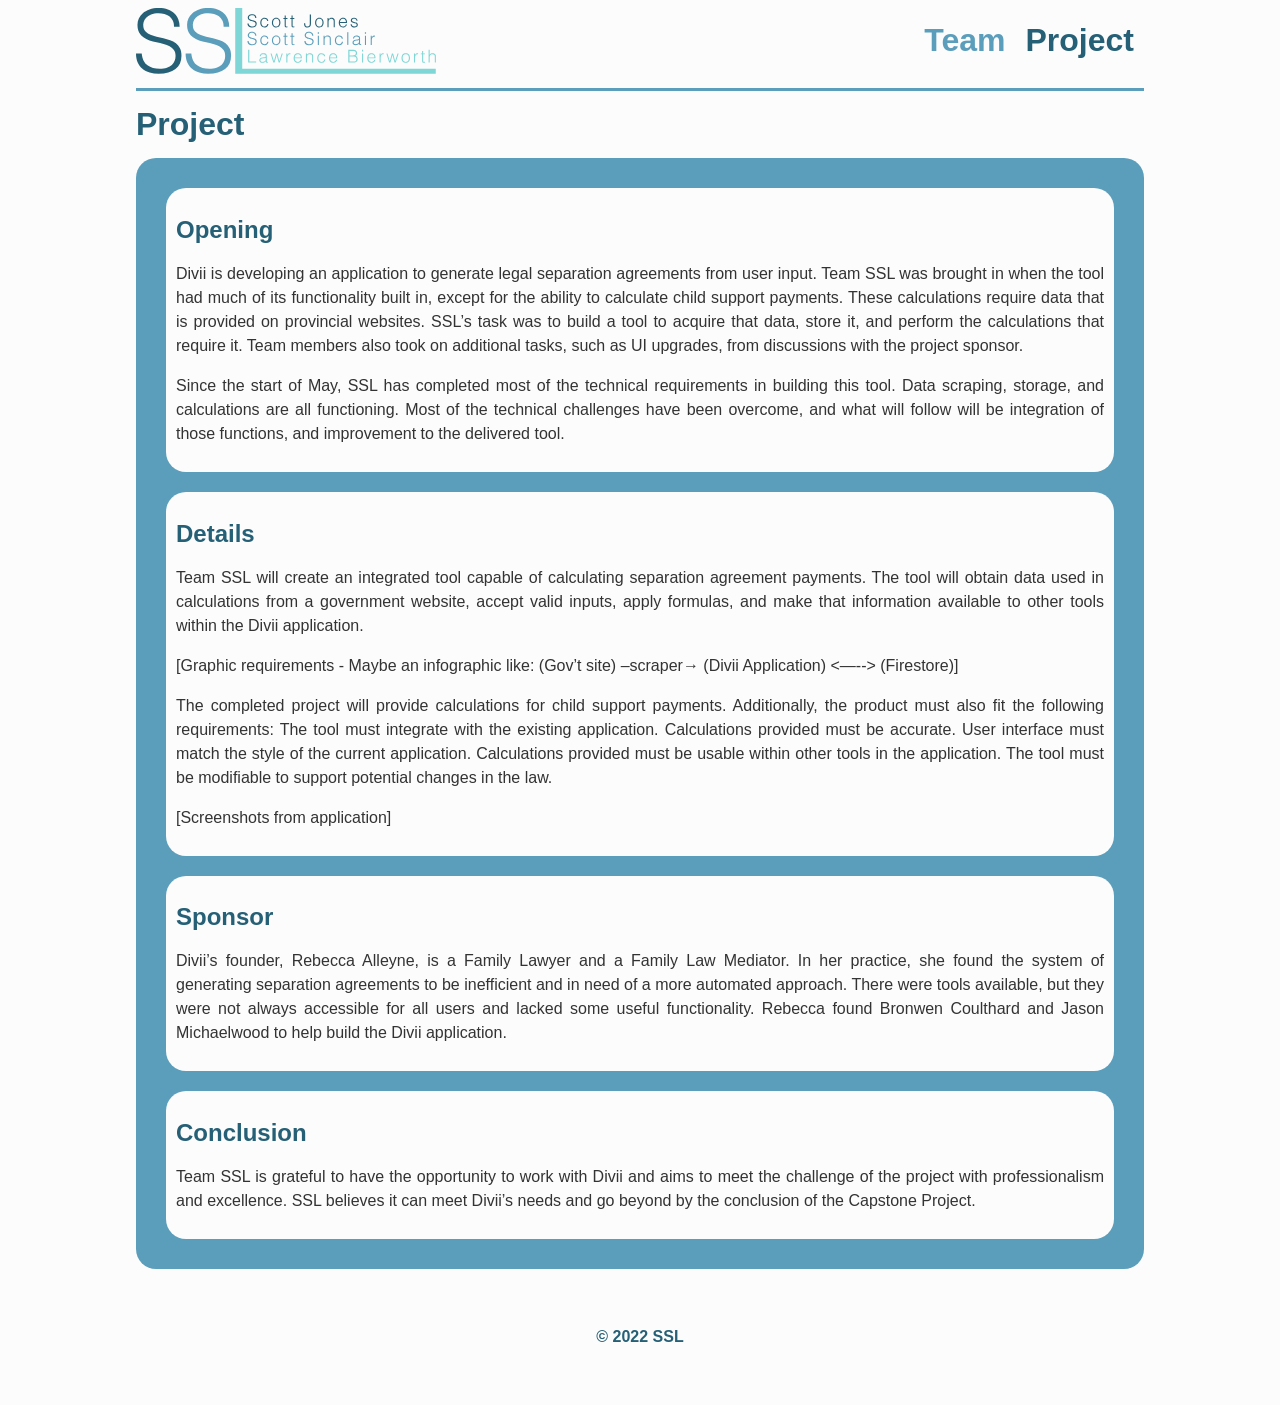
==== project.html @ a771daa0 "Initial setup and design" ====
<!DOCTYPE html>
<html class="divii">
<head>
	<head>
	<meta charset="utf-8">
	<meta name="viewport" content="width=device-width">
	<meta name="description" content="SSL Capstone Details">
	<meta name="author" content="Scott Jones, scottjonesdev, Scott Sinclair, Lawrence Bierworth, Divii">
	<meta name="viewport" content="width=device-width, initial-scale=1.0">
	<meta name="msapplication-TileColor" content="#2d89ef">
	<meta name="theme-color" content="#5b9ebb">
	<link rel="apple-touch-icon" sizes="180x180" href="/apple-touch-icon.png">
	<link rel="icon" type="image/png" sizes="32x32" href="/favicon-32x32.png">
	<link rel="icon" type="image/png" sizes="16x16" href="/favicon-16x16.png">
	<link rel="manifest" href="/site.webmanifest">
	<link rel="mask-icon" href="/safari-pinned-tab.svg" color="#5b9ebb">
    <title>SSL Capstone</title>
    <link rel="stylesheet" href="style.css">
    <script type="text/javascript" src="js/active-nav.js" defer></script>
  </head>
</head>
<header>
	<nav>
		<a href='index.html' id="logo"><img src="images/ssl-logo-1.svg" alt="SSL logo" class="logo" type="image"></a>
		<a href='project.html' class="nav">Project</a>
		<a href='team.html' class="nav">Team</a>
	</nav>
</header>
<body>
<h1 id="project">Project</h1>
<div class="page" markdown="1"><div class="block" markdown="1"><h2>Opening</h2>
<p>Divii is developing an application to generate legal separation agreements from user input.  Team SSL was brought in when the tool had much of its functionality built in, except for the ability to calculate child support payments.  These calculations require data that is provided on provincial websites.  SSL’s task was to build a tool to acquire that data, store it, and perform the calculations that require it.  Team members also took on additional tasks, such as UI upgrades, from discussions with the project sponsor.</p>
<p>Since the start of May, SSL has completed most of the technical requirements in building this tool.  Data scraping, storage, and calculations are all functioning.  Most of the technical challenges have been overcome, and what will follow will be integration of those functions, and improvement to the delivered tool.</p></div>
<div class="block" markdown="1"><h2>Details</h2>
<p>Team SSL will create an integrated tool capable of calculating separation agreement payments. The tool will obtain data used in calculations from a government website, accept valid inputs, apply formulas, and make that information available to other tools within the Divii application.</p>
<p>[Graphic requirements - Maybe an infographic like:
(Gov’t site) –scraper→ (Divii Application) <—--> (Firestore)]</p>
<p>The completed project will provide calculations for child support payments. Additionally, the product must also fit the following requirements:
The tool must integrate with the existing application.
Calculations provided must be accurate.
User interface must match the style of the current application.
Calculations provided must be usable within other tools in the application.
The tool must be modifiable to support potential changes in the law.</p>
<p>[Screenshots from application]</p></div>
<div class="block" markdown="1"><h2>Sponsor</h2>
<p>Divii’s founder, Rebecca Alleyne, is a Family Lawyer and a Family Law Mediator.  In her practice, she found the system of generating separation agreements to be inefficient and in need of a more automated approach.  There were tools available, but they were not always accessible for all users and lacked some useful functionality.  Rebecca found Bronwen Coulthard and Jason Michaelwood to help build the Divii application.</p></div>
<div class="block" markdown="1"><h2>Conclusion</h2>
<p>Team SSL is grateful to have the opportunity to work with Divii and aims to meet the challenge of the project with professionalism and excellence.  SSL believes it can meet Divii’s needs and go beyond by the conclusion of the Capstone Project.</p></div></div>
</body>
<footer>
	<p>© 2022 SSL</p>
</footer>
</html>
---- style.css ----
/* CSS Variables -> Color Themes */
.divii {
  --custom-background-color:#FCFCFC;
  --block-bg: #E3E3E3;
  --theme-color: #5B9EBB;
  --text-primary: #333333;
  --heading-1: #266076;
  --heading-2: #D6EBF0;
  --text-link: #5B9EBB;
  --font: "helvetica", sans-serif;
}

/* End of | CSS Variables -> Color Themes */

html {
  line-height: 1.5rem;
  padding-left: 10%;
  padding-right: 10%;
  background-color: var(--custom-background-color);
  color: var(--text-primary);
  font-family: var(--font);
}

footer p{
  font-weight: bold;
  text-align: center;
  color: var(--heading-1);
}

h1, h2, h3, h4 {
  color: var(--heading-1);
}

p {
  text-align: justify;
  color: var(--text-primary);
  font-weight: lighter;
}

a {
  font-weight: bold;
  text-decoration: none;
  transition-duration: 1s;
  color: var(--text-link);
}

a:hover {
  color: var(--heading-2);
}

nav {
  font-size: 2rem;
  padding-bottom: 60px;
}

header {
  padding-bottom: 20px;
  border-bottom: 3px solid;
  color: var(--theme-color);
}

footer {
  margin: 20px;
  padding: 20px;
}

.logo {
  float: left;
  max-width: 300px;
  transition-duration: 1s;
}

.logo:hover {
  opacity: 50%;
}

.nav {
  float: right;
  justify-content: center;
  padding-left: 10px;
  padding-right: 10px;
  padding-top: 20px;
}

#logo {
  font-size: 4rem;
  font-weight: bold;
  letter-spacing: 2rem;
  color: var(--heading-1);
}

.page {
  background-color: var(--theme-color);
  border-radius: 20px;
  padding: 10px;
}

.block {
  margin: 20px;
  padding: 10px;
  background-color: var(--custom-background-color);
  border-radius: 20px;
}

.inner-block {
  display: flex;
  justify-content: center;
  align-items: center;
}

.block p {
  color: var(--text-primary);
}


.team {
  width: 100%;

}

.landing-page {
  background-color: var(--theme-color);
  border-radius: 20px;
  padding: 10px;
  display: flex;
  flex: space-around;
  justify-content: center;
  align-items: center;
}

.landing-block h2 {
  font-size: 2rem;

}

.landing-block {
  background-color: var(--custom-background-color);
  padding: 1%;
  margin: 10px;
  border-radius: 20px;
  width: 50%;
  transition-duration: 1s;
  height: 300px;
  text-align: center;
}

.landing-block:hover {
  background-color: var(--theme-color);
}

.landing-title {
  font-size: 4rem;
  line-height: 4rem;
}

.portrait-img {
  background-color: var(--theme-color);
  border-radius: 50%;
  padding: 10px;
  text-align: center;
  width: 20%;
  height: auto;
  margin-top: -40px; 
  margin-right: 10px;
  float: left;
}

.active {
  color: var(--heading-1);
}
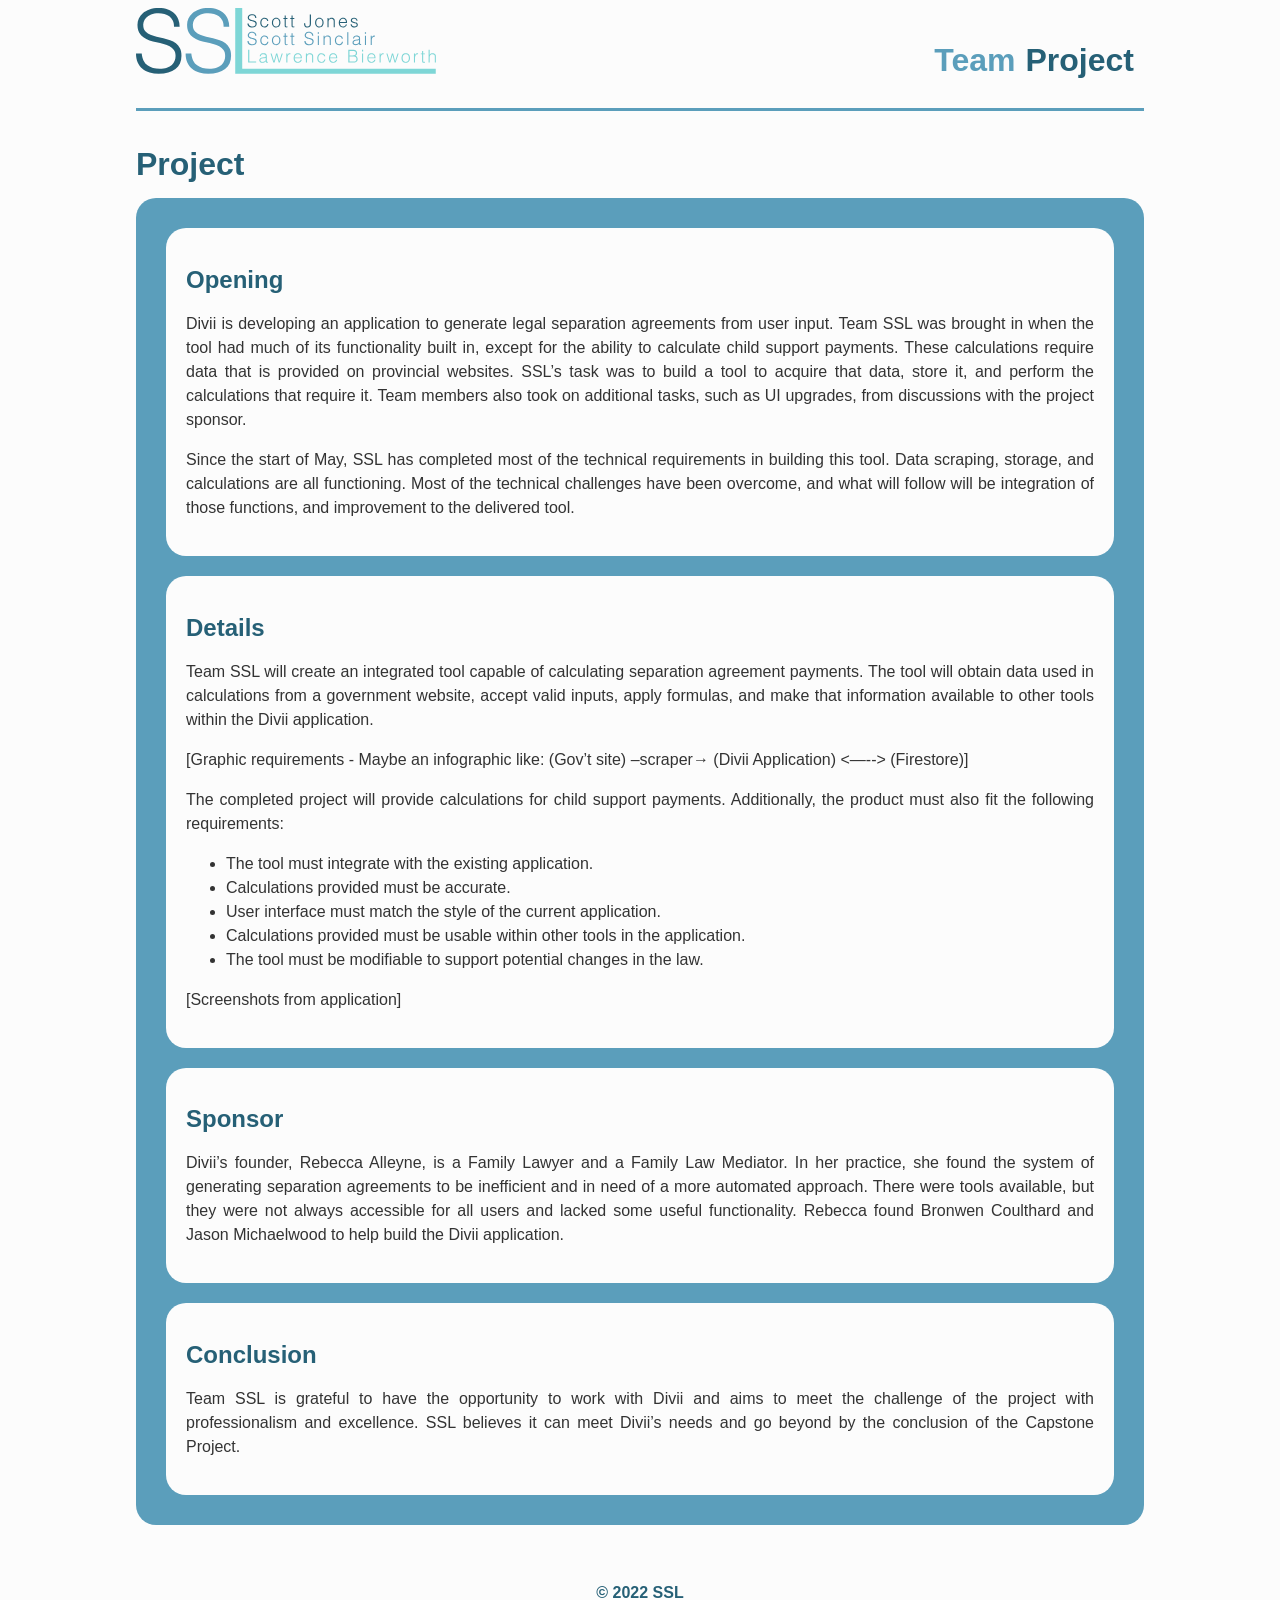
==== commit 081445f5: "Make layout responsive" ====
--- a/project.html
+++ b/project.html
@@ -29,23 +29,25 @@
 <body>
 <h1 id="project">Project</h1>
 <div class="page" markdown="1"><div class="block" markdown="1"><h2>Opening</h2>
-<p>Divii is developing an application to generate legal separation agreements from user input.  Team SSL was brought in when the tool had much of its functionality built in, except for the ability to calculate child support payments.  These calculations require data that is provided on provincial websites.  SSL’s task was to build a tool to acquire that data, store it, and perform the calculations that require it.  Team members also took on additional tasks, such as UI upgrades, from discussions with the project sponsor.</p>
-<p>Since the start of May, SSL has completed most of the technical requirements in building this tool.  Data scraping, storage, and calculations are all functioning.  Most of the technical challenges have been overcome, and what will follow will be integration of those functions, and improvement to the delivered tool.</p></div>
+<p>Divii is developing an application to generate legal separation agreements from user input. Team SSL was brought in when the tool had much of its functionality built in, except for the ability to calculate child support payments. These calculations require data that is provided on provincial websites. SSL’s task was to build a tool to acquire that data, store it, and perform the calculations that require it. Team members also took on additional tasks, such as UI upgrades, from discussions with the project sponsor.</p>
+<p>Since the start of May, SSL has completed most of the technical requirements in building this tool. Data scraping, storage, and calculations are all functioning.  Most of the technical challenges have been overcome, and what will follow will be integration of those functions, and improvement to the delivered tool.</p></div>
 <div class="block" markdown="1"><h2>Details</h2>
 <p>Team SSL will create an integrated tool capable of calculating separation agreement payments. The tool will obtain data used in calculations from a government website, accept valid inputs, apply formulas, and make that information available to other tools within the Divii application.</p>
 <p>[Graphic requirements - Maybe an infographic like:
 (Gov’t site) –scraper→ (Divii Application) <—--> (Firestore)]</p>
-<p>The completed project will provide calculations for child support payments. Additionally, the product must also fit the following requirements:
-The tool must integrate with the existing application.
-Calculations provided must be accurate.
-User interface must match the style of the current application.
-Calculations provided must be usable within other tools in the application.
-The tool must be modifiable to support potential changes in the law.</p>
+<p>The completed project will provide calculations for child support payments. Additionally, the product must also fit the following requirements:</p>
+<ul>
+<li>The tool must integrate with the existing application.</li>
+<li>Calculations provided must be accurate.</li>
+<li>User interface must match the style of the current application.</li>
+<li>Calculations provided must be usable within other tools in the application.</li>
+<li>The tool must be modifiable to support potential changes in the law.</li>
+</ul>
 <p>[Screenshots from application]</p></div>
 <div class="block" markdown="1"><h2>Sponsor</h2>
-<p>Divii’s founder, Rebecca Alleyne, is a Family Lawyer and a Family Law Mediator.  In her practice, she found the system of generating separation agreements to be inefficient and in need of a more automated approach.  There were tools available, but they were not always accessible for all users and lacked some useful functionality.  Rebecca found Bronwen Coulthard and Jason Michaelwood to help build the Divii application.</p></div>
+<p>Divii’s founder, Rebecca Alleyne, is a Family Lawyer and a Family Law Mediator. In her practice, she found the system of generating separation agreements to be inefficient and in need of a more automated approach. There were tools available, but they were not always accessible for all users and lacked some useful functionality. Rebecca found Bronwen Coulthard and Jason Michaelwood to help build the Divii application.</p></div>
 <div class="block" markdown="1"><h2>Conclusion</h2>
-<p>Team SSL is grateful to have the opportunity to work with Divii and aims to meet the challenge of the project with professionalism and excellence.  SSL believes it can meet Divii’s needs and go beyond by the conclusion of the Capstone Project.</p></div></div>
+<p>Team SSL is grateful to have the opportunity to work with Divii and aims to meet the challenge of the project with professionalism and excellence. SSL believes it can meet Divii’s needs and go beyond by the conclusion of the Capstone Project.</p></div></div>
 </body>
 <footer>
 	<p>© 2022 SSL</p>
--- a/style.css
+++ b/style.css
@@ -14,8 +14,8 @@
 
 html {
   line-height: 1.5rem;
-  padding-left: 10%;
-  padding-right: 10%;
+  padding-left: 2px;
+  padding-right: 2px;
   background-color: var(--custom-background-color);
   color: var(--text-primary);
   font-family: var(--font);
@@ -34,6 +34,11 @@
 p {
   text-align: justify;
   color: var(--text-primary);
+  font-weight: lighter;
+}
+
+ul {
+
   font-weight: lighter;
 }
 
@@ -50,13 +55,13 @@
 
 nav {
   font-size: 2rem;
-  padding-bottom: 60px;
+  padding-bottom: 120px;
+  border-bottom: 3px solid;
+  color: var(--theme-color);
 }
 
 header {
   padding-bottom: 20px;
-  border-bottom: 3px solid;
-  color: var(--theme-color);
 }
 
 footer {
@@ -75,9 +80,7 @@
 }
 
 .nav {
-  float: right;
-  justify-content: center;
-  padding-left: 10px;
+  float: left;
   padding-right: 10px;
   padding-top: 20px;
 }
@@ -97,7 +100,7 @@
 
 .block {
   margin: 20px;
-  padding: 10px;
+  padding: 20px;
   background-color: var(--custom-background-color);
   border-radius: 20px;
 }
@@ -115,32 +118,31 @@
 
 .team {
   width: 100%;
-
 }
 
 .landing-page {
   background-color: var(--theme-color);
   border-radius: 20px;
   padding: 10px;
-  display: flex;
-  flex: space-around;
-  justify-content: center;
-  align-items: center;
+  text-align: center;
+  margin: auto;
 }
 
 .landing-block h2 {
   font-size: 2rem;
-
 }
 
 .landing-block {
   background-color: var(--custom-background-color);
   padding: 1%;
-  margin: 10px;
-  border-radius: 20px;
-  width: 50%;
+  margin: auto;
+  margin-bottom: 20px;
+  margin-top: 20px;
+  justify-content: center;
+  border-radius: 20px;
+  width: 90%;
   transition-duration: 1s;
-  height: 300px;
+  height: 200px;
   text-align: center;
 }
 
@@ -149,8 +151,8 @@
 }
 
 .landing-title {
-  font-size: 4rem;
-  line-height: 4rem;
+  font-size: 2rem;
+  line-height: 2rem;
 }
 
 .portrait-img {
@@ -158,7 +160,7 @@
   border-radius: 50%;
   padding: 10px;
   text-align: center;
-  width: 20%;
+  width: 30%;
   height: auto;
   margin-top: -40px; 
   margin-right: 10px;
@@ -169,4 +171,94 @@
   color: var(--heading-1);
 }
 
-
+@media only screen and (min-width: 370px) {
+  .landing-block {
+    height: 260px;
+  } 
+}
+
+@media only screen and (min-width: 430px) {
+  .landing-block {
+    height: 300px;
+  } 
+  .nav {
+    font-size: 1rem;
+    float: right;
+    padding-top: 40px;
+  }
+  nav {
+    padding-bottom: 100px;
+}
+
+@media only screen and (min-width: 480px) {
+  .landing-block {
+    height: 300px;
+  } 
+
+}
+
+@media only screen and (min-width: 500px) {
+  .nav {
+    font-size: 1.5rem;
+  }
+  .landing-title {
+    font-size: 3rem;
+    line-height: 3rem;
+  }
+}
+
+@media only screen and (min-width: 600px) {
+  .landing-block {
+    height: 340px;
+  } 
+}
+
+
+@media only screen and (min-width: 768px) {
+  html {
+    padding-left: 10%;
+    padding-right: 10%;
+  }
+  .landing-block {
+    height: 240px;
+    width: 50%;
+    margin: 10px;
+  } 
+  .landing-page {
+    display: flex;
+    flex: space-between;
+    justify-content: center;
+    align-items: center;
+  }
+  .nav {
+    font-size: 2rem;
+    justify-content: center;
+  }
+  .landing-title {
+    font-size: 4rem;
+    line-height: 4rem;  
+  }
+  .portrait-img {
+    width: 20%;
+  }
+}
+
+@media only screen and (min-width: 992px) {
+  .landing-block {
+    height: 300px;
+  } 
+}
+
+@media only screen and (min-width: 1550px) {
+  html {
+    padding-left: 20%;
+    padding-right: 20%;
+  }
+}
+
+@media only screen and (min-width: 2000px) {
+  .landing-block {
+    height: 340px;
+  } 
+}
+
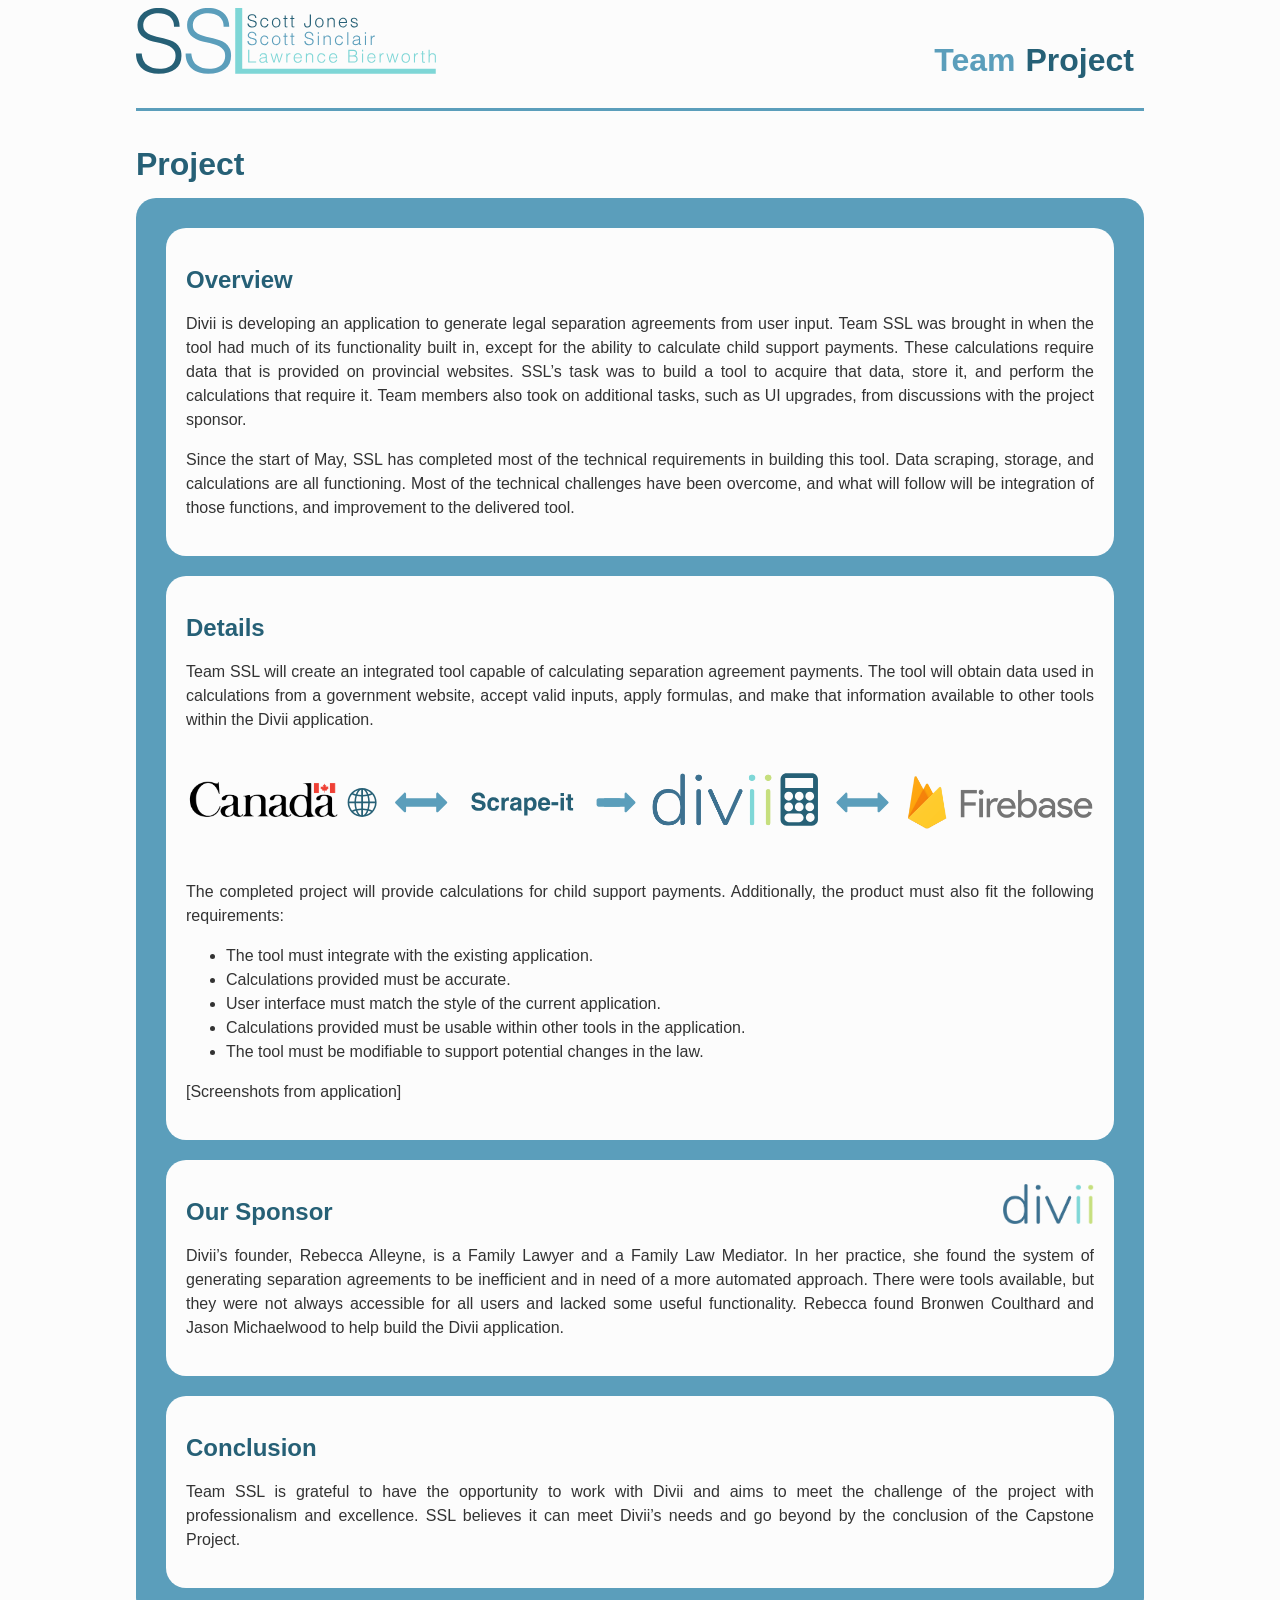
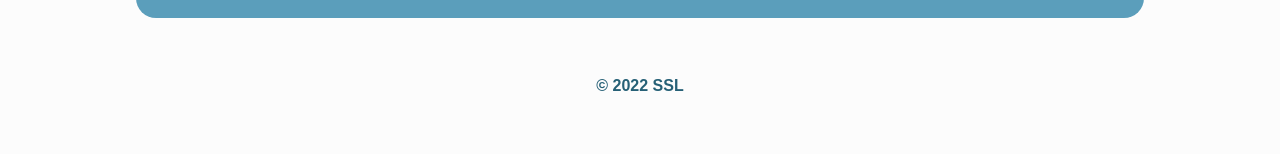
==== commit a9364280: "Add additional grahics and css tweaks" ====
--- a/project.html
+++ b/project.html
@@ -28,13 +28,12 @@
 </header>
 <body>
 <h1 id="project">Project</h1>
-<div class="page" markdown="1"><div class="block" markdown="1"><h2>Opening</h2>
+<div class="page" markdown="1"><div class="block" markdown="1"><h2>Overview</h2>
 <p>Divii is developing an application to generate legal separation agreements from user input. Team SSL was brought in when the tool had much of its functionality built in, except for the ability to calculate child support payments. These calculations require data that is provided on provincial websites. SSL’s task was to build a tool to acquire that data, store it, and perform the calculations that require it. Team members also took on additional tasks, such as UI upgrades, from discussions with the project sponsor.</p>
 <p>Since the start of May, SSL has completed most of the technical requirements in building this tool. Data scraping, storage, and calculations are all functioning.  Most of the technical challenges have been overcome, and what will follow will be integration of those functions, and improvement to the delivered tool.</p></div>
 <div class="block" markdown="1"><h2>Details</h2>
 <p>Team SSL will create an integrated tool capable of calculating separation agreement payments. The tool will obtain data used in calculations from a government website, accept valid inputs, apply formulas, and make that information available to other tools within the Divii application.</p>
-<p>[Graphic requirements - Maybe an infographic like:
-(Gov’t site) –scraper→ (Divii Application) <—--> (Firestore)]</p>
+<p><img src="images/data-flow.svg"></p>
 <p>The completed project will provide calculations for child support payments. Additionally, the product must also fit the following requirements:</p>
 <ul>
 <li>The tool must integrate with the existing application.</li>
@@ -44,7 +43,8 @@
 <li>The tool must be modifiable to support potential changes in the law.</li>
 </ul>
 <p>[Screenshots from application]</p></div>
-<div class="block" markdown="1"><h2>Sponsor</h2>
+<div class="block" markdown="1"><h2>Our Sponsor</h2>
+<p><img src="images/divii-logo.png" class="logo-img"></p>
 <p>Divii’s founder, Rebecca Alleyne, is a Family Lawyer and a Family Law Mediator. In her practice, she found the system of generating separation agreements to be inefficient and in need of a more automated approach. There were tools available, but they were not always accessible for all users and lacked some useful functionality. Rebecca found Bronwen Coulthard and Jason Michaelwood to help build the Divii application.</p></div>
 <div class="block" markdown="1"><h2>Conclusion</h2>
 <p>Team SSL is grateful to have the opportunity to work with Divii and aims to meet the challenge of the project with professionalism and excellence. SSL believes it can meet Divii’s needs and go beyond by the conclusion of the Capstone Project.</p></div></div>
--- a/style.css
+++ b/style.css
@@ -95,12 +95,12 @@
 .page {
   background-color: var(--theme-color);
   border-radius: 20px;
-  padding: 10px;
+  padding: 5px;
 }
 
 .block {
-  margin: 20px;
-  padding: 20px;
+  margin: 8px;
+  padding: 8px;
   background-color: var(--custom-background-color);
   border-radius: 20px;
 }
@@ -123,7 +123,7 @@
 .landing-page {
   background-color: var(--theme-color);
   border-radius: 20px;
-  padding: 10px;
+  padding: 5px;
   text-align: center;
   margin: auto;
 }
@@ -134,16 +134,17 @@
 
 .landing-block {
   background-color: var(--custom-background-color);
-  padding: 1%;
+  padding: 15px;
   margin: auto;
-  margin-bottom: 20px;
-  margin-top: 20px;
+  margin-bottom: 10px;
+  margin-top: 10px;
   justify-content: center;
   border-radius: 20px;
-  width: 90%;
+  width: 85%;
   transition-duration: 1s;
   height: 200px;
   text-align: center;
+  padding: 15px;
 }
 
 .landing-block:hover {
@@ -167,6 +168,16 @@
   float: left;
 }
 
+.logo-img {
+  width: 20%;
+  float: right;
+  margin-top: -55px;
+}
+
+.sponsor-block {
+  display: flex;
+}
+
 .active {
   color: var(--heading-1);
 }
@@ -205,6 +216,18 @@
     font-size: 3rem;
     line-height: 3rem;
   }
+  .block {
+    margin: 20px;
+    padding: 20px;
+  }
+  .page {
+    padding: 10px;
+  }
+  .landing-block {
+    padding: 20px;
+    margin-bottom: 20px;
+    margin-top: 20px;
+  } 
 }
 
 @media only screen and (min-width: 600px) {
@@ -220,7 +243,7 @@
     padding-right: 10%;
   }
   .landing-block {
-    height: 240px;
+    height: 220px;
     width: 50%;
     margin: 10px;
   } 
@@ -241,6 +264,11 @@
   .portrait-img {
     width: 20%;
   }
+  .logo-img {
+    width: 10%;
+    float: right;
+    margin-top: -60px;
+  }
 }
 
 @media only screen and (min-width: 992px) {
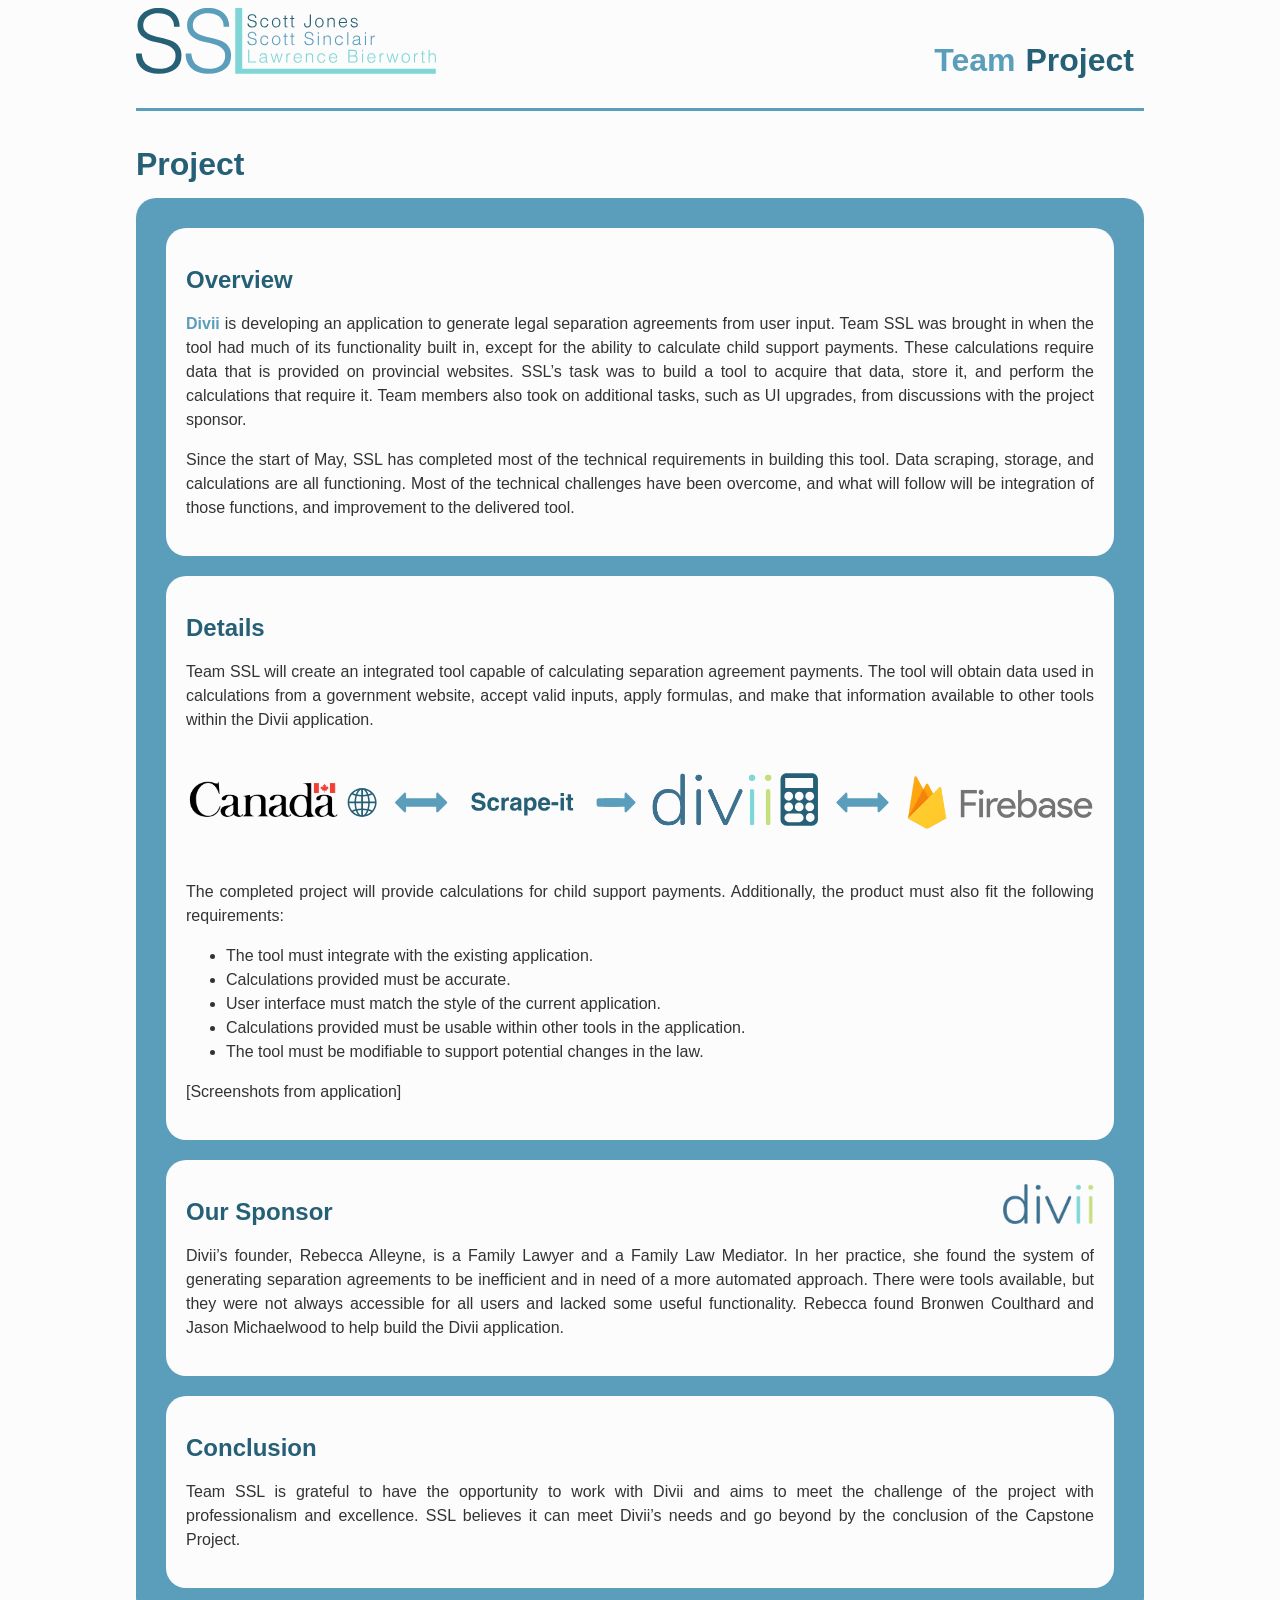
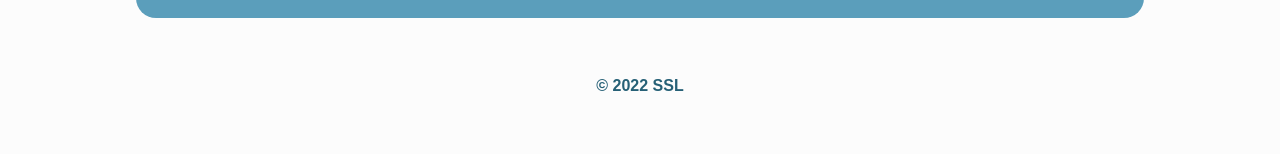
==== commit d9b1d02b: "Add graphic design file and link to divii website" ====
--- a/project.html
+++ b/project.html
@@ -29,7 +29,7 @@
 <body>
 <h1 id="project">Project</h1>
 <div class="page" markdown="1"><div class="block" markdown="1"><h2>Overview</h2>
-<p>Divii is developing an application to generate legal separation agreements from user input. Team SSL was brought in when the tool had much of its functionality built in, except for the ability to calculate child support payments. These calculations require data that is provided on provincial websites. SSL’s task was to build a tool to acquire that data, store it, and perform the calculations that require it. Team members also took on additional tasks, such as UI upgrades, from discussions with the project sponsor.</p>
+<p><a href="https://www.divii.ca" target="_blank">Divii</a> is developing an application to generate legal separation agreements from user input. Team SSL was brought in when the tool had much of its functionality built in, except for the ability to calculate child support payments. These calculations require data that is provided on provincial websites. SSL’s task was to build a tool to acquire that data, store it, and perform the calculations that require it. Team members also took on additional tasks, such as UI upgrades, from discussions with the project sponsor.</p>
 <p>Since the start of May, SSL has completed most of the technical requirements in building this tool. Data scraping, storage, and calculations are all functioning.  Most of the technical challenges have been overcome, and what will follow will be integration of those functions, and improvement to the delivered tool.</p></div>
 <div class="block" markdown="1"><h2>Details</h2>
 <p>Team SSL will create an integrated tool capable of calculating separation agreement payments. The tool will obtain data used in calculations from a government website, accept valid inputs, apply formulas, and make that information available to other tools within the Divii application.</p>
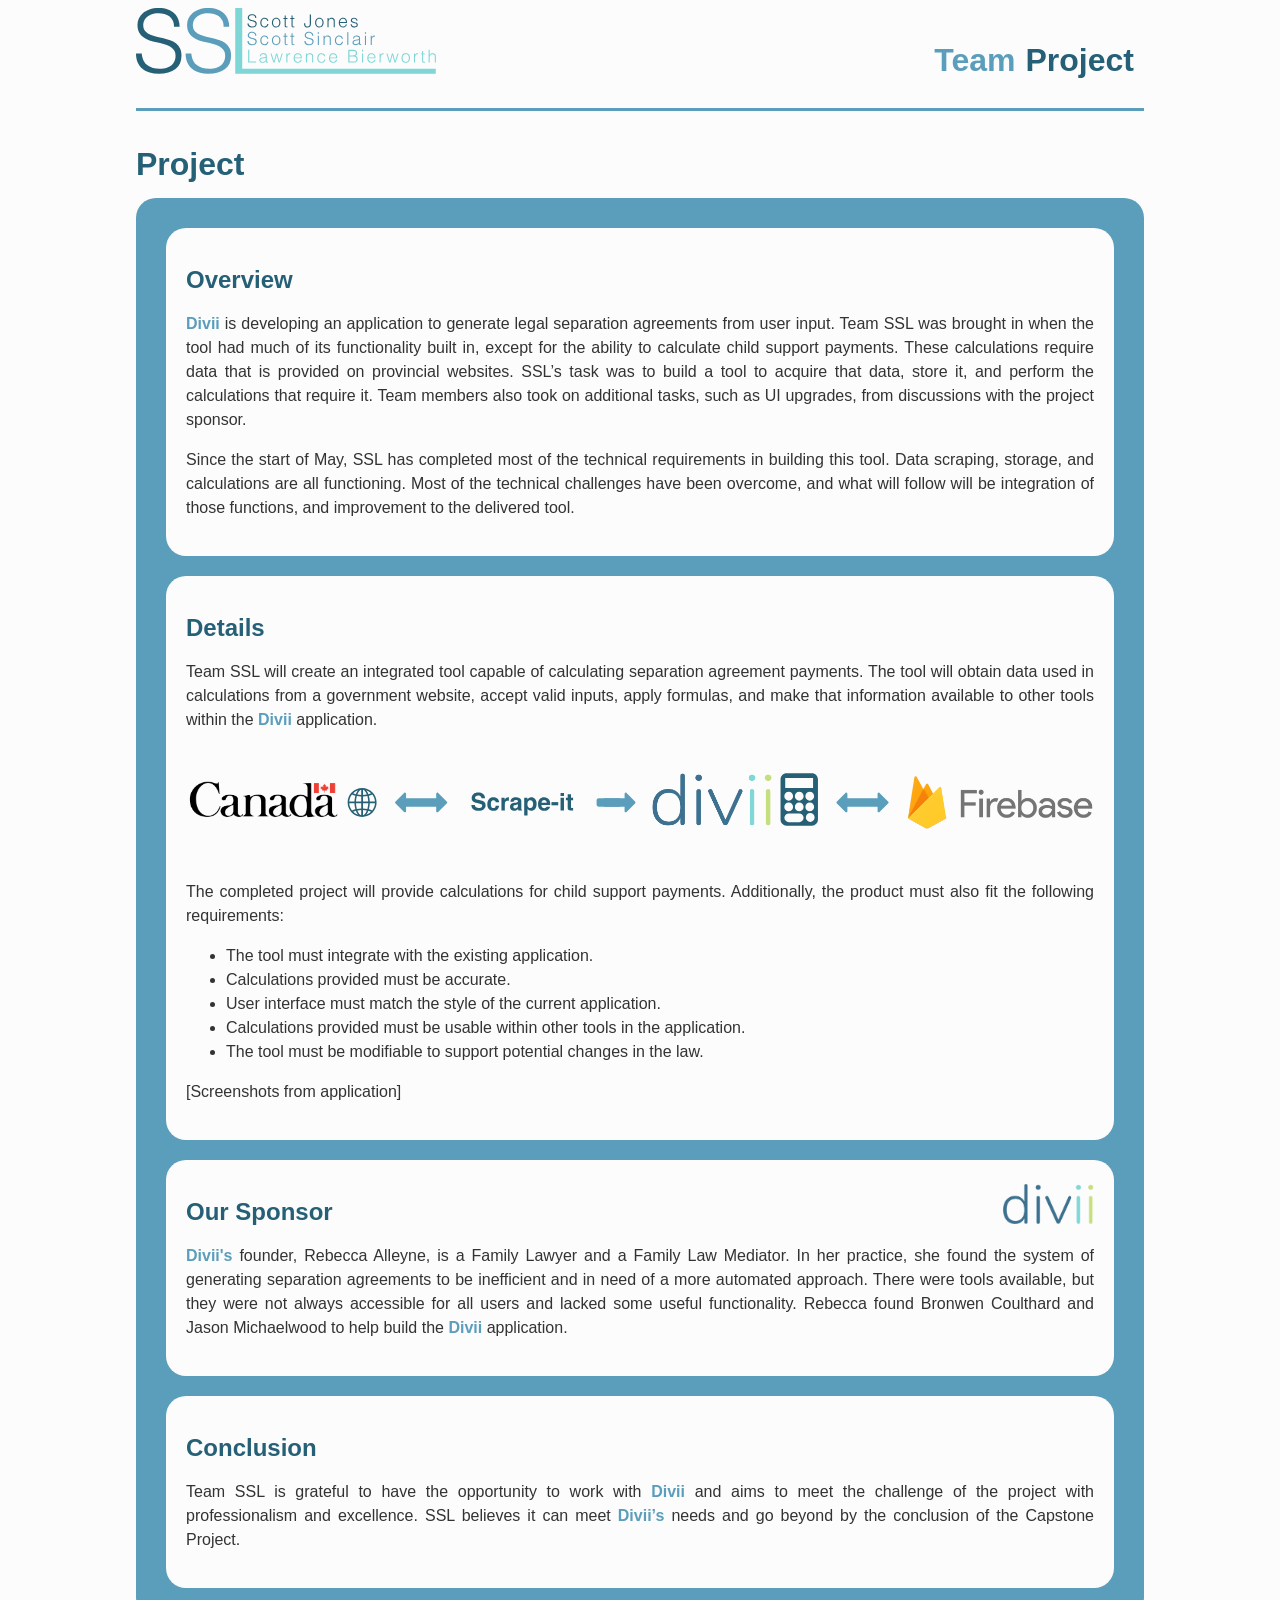
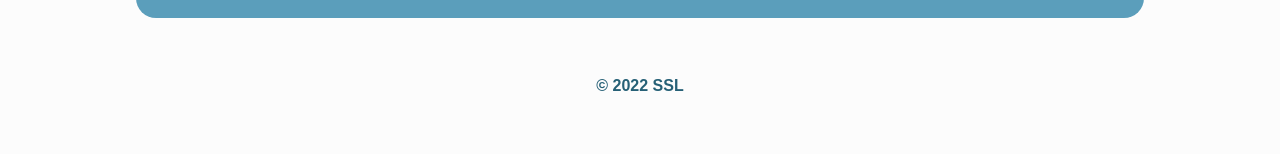
==== commit 8ceba994: "Add links to Divii website" ====
--- a/project.html
+++ b/project.html
@@ -32,7 +32,7 @@
 <p><a href="https://www.divii.ca" target="_blank">Divii</a> is developing an application to generate legal separation agreements from user input. Team SSL was brought in when the tool had much of its functionality built in, except for the ability to calculate child support payments. These calculations require data that is provided on provincial websites. SSL’s task was to build a tool to acquire that data, store it, and perform the calculations that require it. Team members also took on additional tasks, such as UI upgrades, from discussions with the project sponsor.</p>
 <p>Since the start of May, SSL has completed most of the technical requirements in building this tool. Data scraping, storage, and calculations are all functioning.  Most of the technical challenges have been overcome, and what will follow will be integration of those functions, and improvement to the delivered tool.</p></div>
 <div class="block" markdown="1"><h2>Details</h2>
-<p>Team SSL will create an integrated tool capable of calculating separation agreement payments. The tool will obtain data used in calculations from a government website, accept valid inputs, apply formulas, and make that information available to other tools within the Divii application.</p>
+<p>Team SSL will create an integrated tool capable of calculating separation agreement payments. The tool will obtain data used in calculations from a government website, accept valid inputs, apply formulas, and make that information available to other tools within the <a href="https://www.divii.ca" target="_blank">Divii</a> application.</p>
 <p><img src="images/data-flow.svg"></p>
 <p>The completed project will provide calculations for child support payments. Additionally, the product must also fit the following requirements:</p>
 <ul>
@@ -44,10 +44,10 @@
 </ul>
 <p>[Screenshots from application]</p></div>
 <div class="block" markdown="1"><h2>Our Sponsor</h2>
-<p><img src="images/divii-logo.png" class="logo-img"></p>
-<p>Divii’s founder, Rebecca Alleyne, is a Family Lawyer and a Family Law Mediator. In her practice, she found the system of generating separation agreements to be inefficient and in need of a more automated approach. There were tools available, but they were not always accessible for all users and lacked some useful functionality. Rebecca found Bronwen Coulthard and Jason Michaelwood to help build the Divii application.</p></div>
+<p><a href="https://www.divii.ca" target="_blank"><img src="images/divii-logo.png" class="logo-img"></a></p>
+<p><a href="https://www.divii.ca" target="_blank">Divii's</a> founder, Rebecca Alleyne, is a Family Lawyer and a Family Law Mediator. In her practice, she found the system of generating separation agreements to be inefficient and in need of a more automated approach. There were tools available, but they were not always accessible for all users and lacked some useful functionality. Rebecca found Bronwen Coulthard and Jason Michaelwood to help build the <a href="https://www.divii.ca" target="_blank">Divii</a> application.</p></div>
 <div class="block" markdown="1"><h2>Conclusion</h2>
-<p>Team SSL is grateful to have the opportunity to work with Divii and aims to meet the challenge of the project with professionalism and excellence. SSL believes it can meet Divii’s needs and go beyond by the conclusion of the Capstone Project.</p></div></div>
+<p>Team SSL is grateful to have the opportunity to work with <a href="https://www.divii.ca" target="_blank">Divii</a> and aims to meet the challenge of the project with professionalism and excellence. SSL believes it can meet <a href="https://www.divii.ca" target="_blank">Divii’s </a>needs and go beyond by the conclusion of the Capstone Project.</p></div></div>
 </body>
 <footer>
 	<p>© 2022 SSL</p>
--- a/style.css
+++ b/style.css
@@ -77,6 +77,15 @@
 
 .logo:hover {
   opacity: 50%;
+}
+
+.logo-img {
+  transition-duration: 1s;
+}
+
+.logo-img:hover {
+  opacity: 50%;
+  cursor: pointer;
 }
 
 .nav {
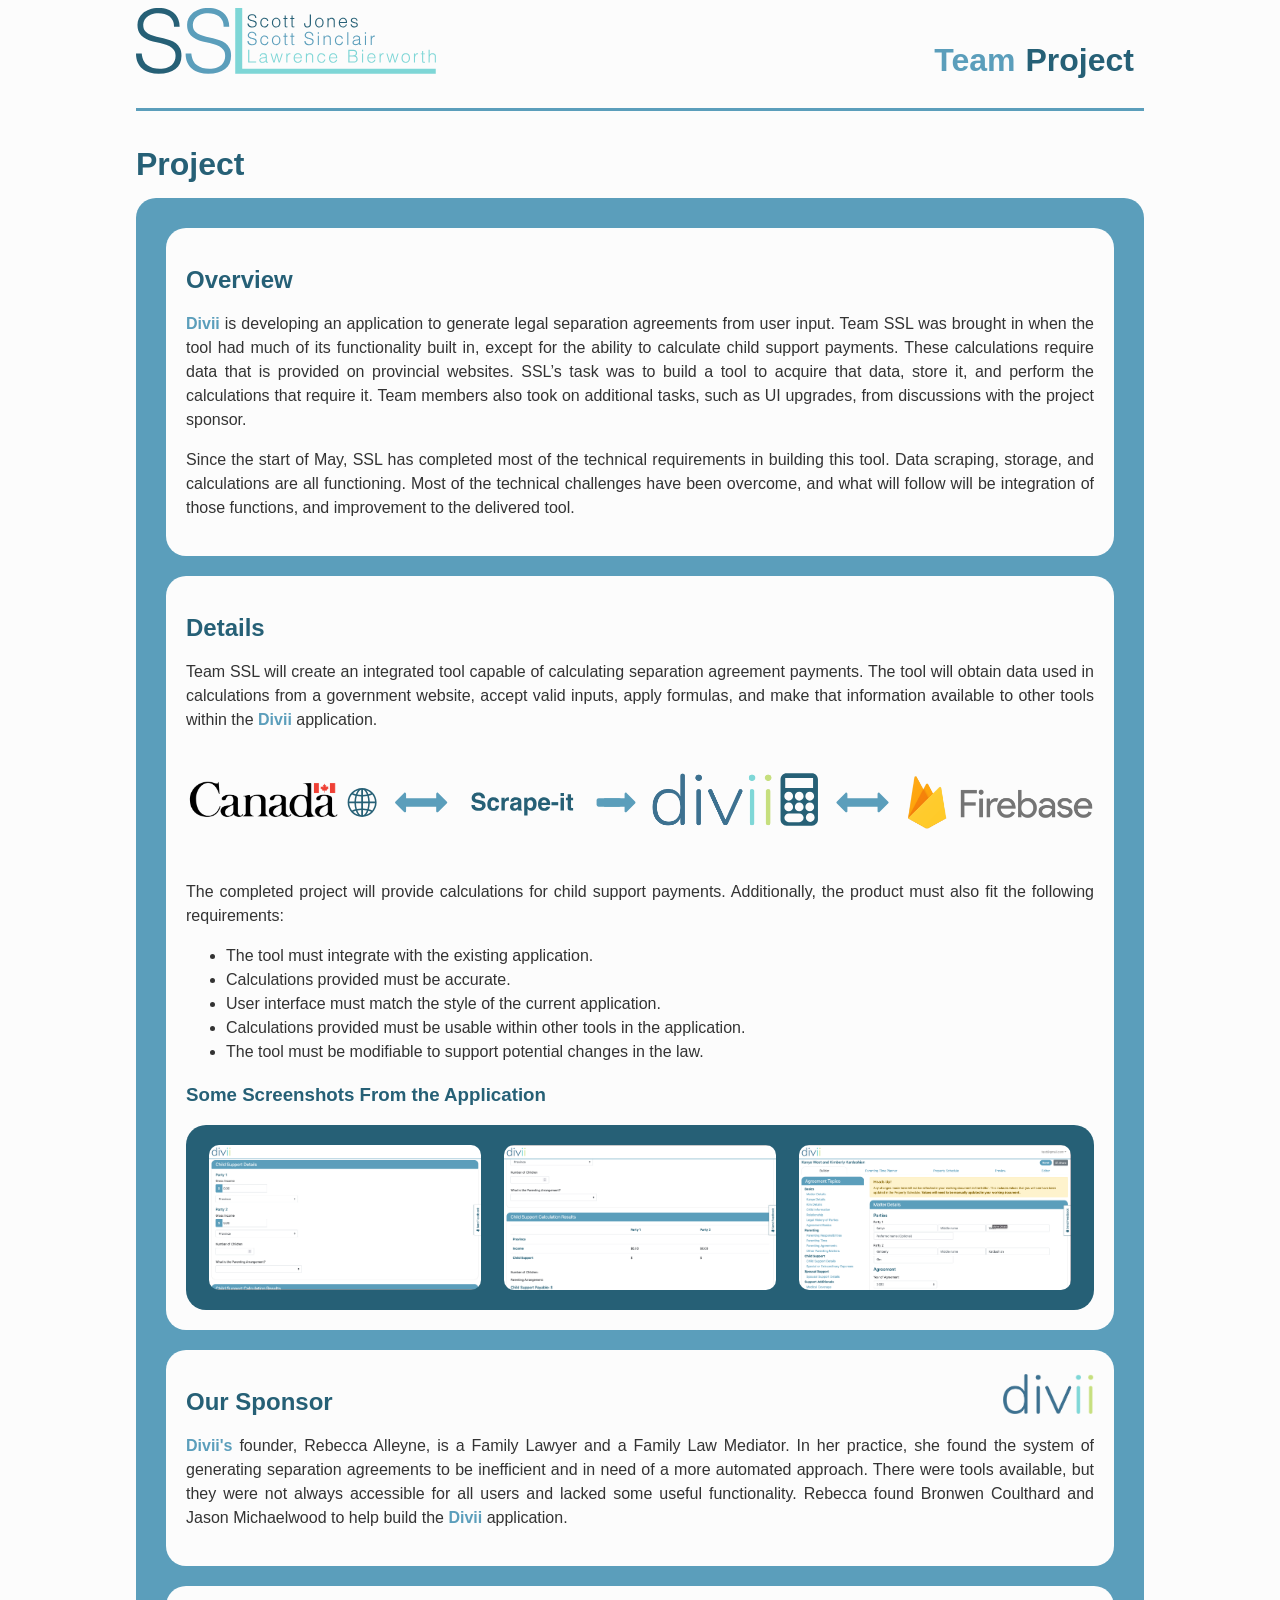
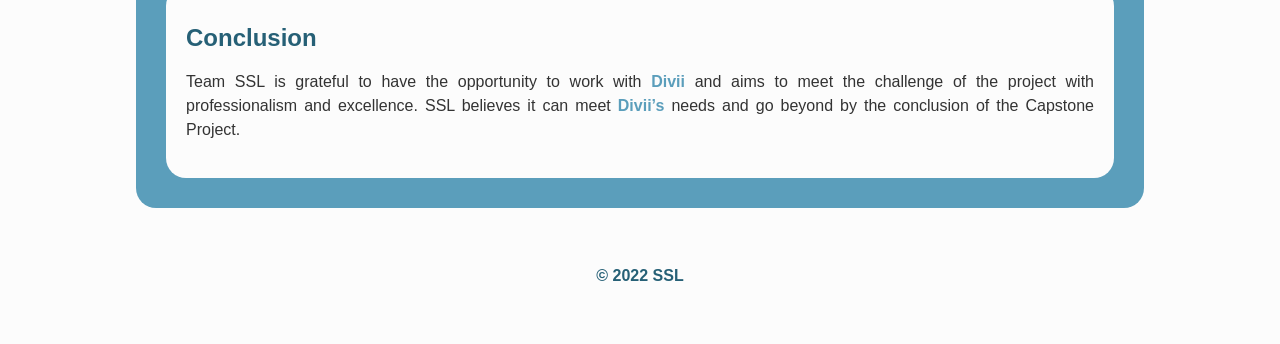
==== commit 32eb47b9: "Add app screenshots" ====
--- a/project.html
+++ b/project.html
@@ -42,7 +42,12 @@
 <li>Calculations provided must be usable within other tools in the application.</li>
 <li>The tool must be modifiable to support potential changes in the law.</li>
 </ul>
-<p>[Screenshots from application]</p></div>
+<h3>Some Screenshots From the Application</h3>
+<div class="screenshots">
+    <img src="images/child-support-1.png" class="screenshot" alt="child support inputs" onclick="window.open(this.src)">
+    <img src="images/child-support-2.png" class="screenshot" alt="child support results" onclick="window.open(this.src)">
+    <img src="images/editor.png" class="screenshot" id="last-screenshot" alt="divii builder page" onclick="window.open(this.src)">
+</div></div>
 <div class="block" markdown="1"><h2>Our Sponsor</h2>
 <p><a href="https://www.divii.ca" target="_blank"><img src="images/divii-logo.png" class="logo-img"></a></p>
 <p><a href="https://www.divii.ca" target="_blank">Divii's</a> founder, Rebecca Alleyne, is a Family Lawyer and a Family Law Mediator. In her practice, she found the system of generating separation agreements to be inefficient and in need of a more automated approach. There were tools available, but they were not always accessible for all users and lacked some useful functionality. Rebecca found Bronwen Coulthard and Jason Michaelwood to help build the <a href="https://www.divii.ca" target="_blank">Divii</a> application.</p></div>
--- a/style.css
+++ b/style.css
@@ -191,6 +191,25 @@
   color: var(--heading-1);
 }
 
+.screenshots {
+  background-color: var(--heading-1);
+  border-radius: 20px;
+  text-align: center;
+}
+.screenshot {
+  margin-top: 20px;
+  border-radius: 10px;
+  max-width: 90%;
+  transition-duration: 1s;
+}
+.screenshot:hover {
+  cursor: pointer;
+  opacity: 0.75;
+}
+#last-screenshot {
+  margin-bottom: 20px;
+}
+
 @media only screen and (min-width: 370px) {
   .landing-block {
     height: 260px;
@@ -208,6 +227,7 @@
   }
   nav {
     padding-bottom: 100px;
+  }
 }
 
 @media only screen and (min-width: 480px) {
@@ -286,6 +306,22 @@
   } 
 }
 
+@media only screen and (min-width: 1200px) {
+  .landing-block {
+    height: 300px;
+  } 
+  .screenshots {
+    display: flex;
+    justify-content: space-evenly;
+  }
+  .screenshot {
+    border-radius: 10px;
+    margin-top: 20px;
+    margin-bottom: 20px;
+    max-width: 30%;
+  }
+}
+
 @media only screen and (min-width: 1550px) {
   html {
     padding-left: 20%;
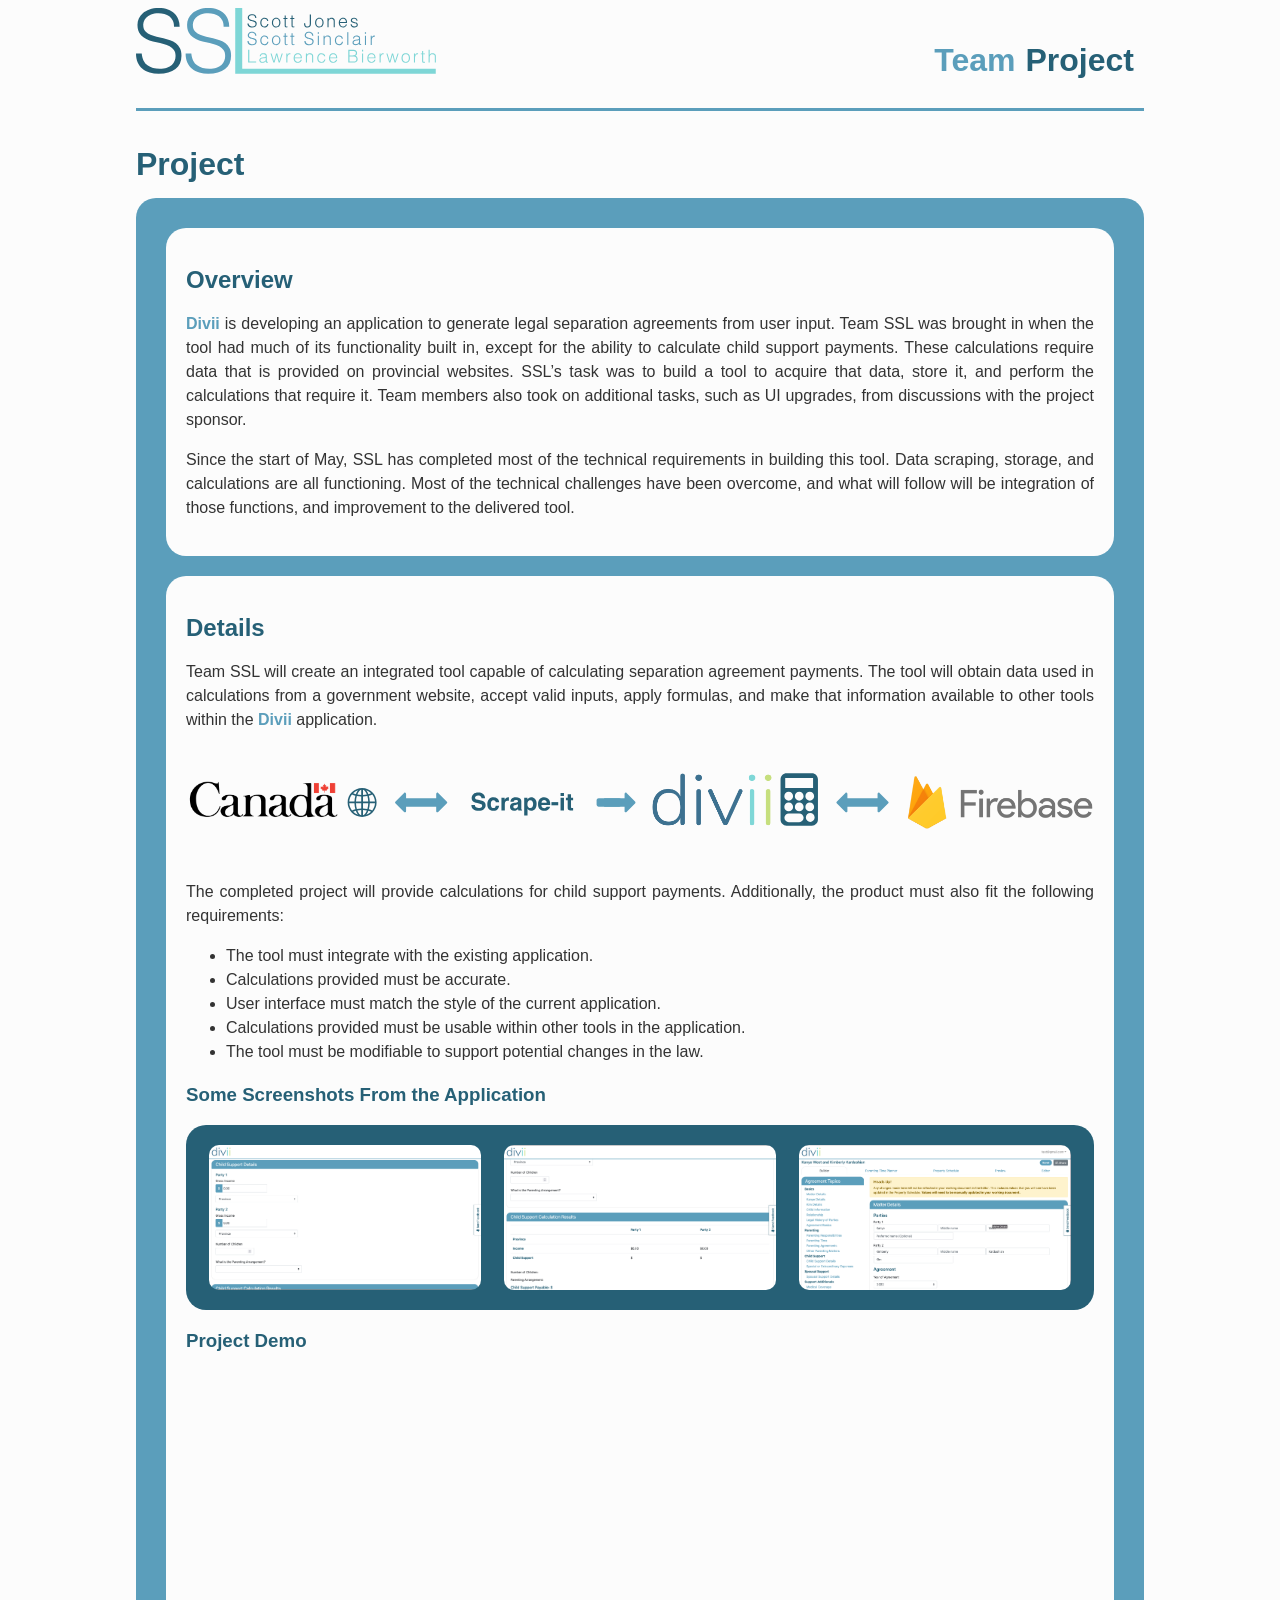
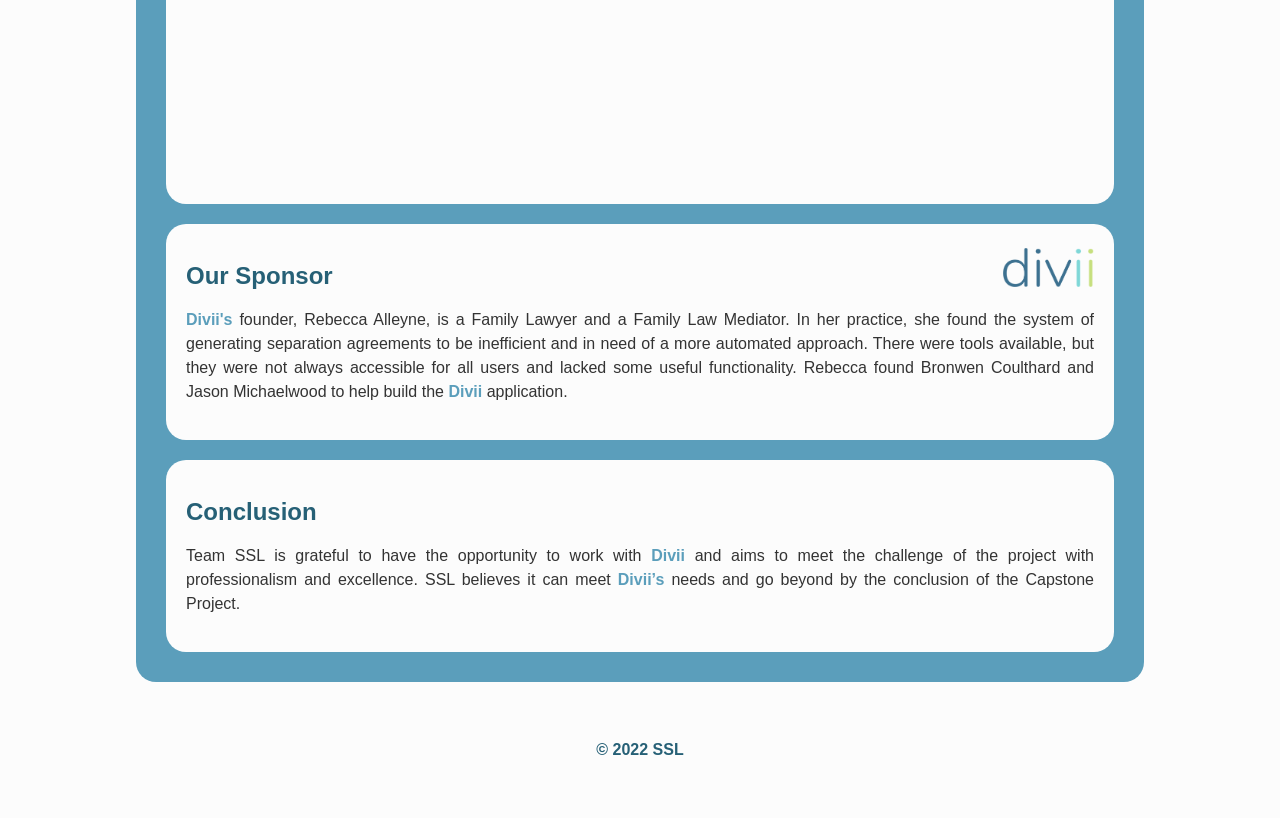
==== commit e03aab2d: "Add presentation video to website" ====
--- a/project.html
+++ b/project.html
@@ -47,6 +47,10 @@
     <img src="images/child-support-1.png" class="screenshot" alt="child support inputs" onclick="window.open(this.src)">
     <img src="images/child-support-2.png" class="screenshot" alt="child support results" onclick="window.open(this.src)">
     <img src="images/editor.png" class="screenshot" id="last-screenshot" alt="divii builder page" onclick="window.open(this.src)">
+</div>
+<h3>Project Demo</h3>
+<div class="youtube">
+<iframe src="https://www.youtube-nocookie.com/embed/9i3QsaSd3qY" title="YouTube video player" frameborder="0" allow="accelerometer; autoplay; clipboard-write; encrypted-media; gyroscope; picture-in-picture" allowfullscreen></iframe>
 </div></div>
 <div class="block" markdown="1"><h2>Our Sponsor</h2>
 <p><a href="https://www.divii.ca" target="_blank"><img src="images/divii-logo.png" class="logo-img"></a></p>
--- a/style.css
+++ b/style.css
@@ -209,11 +209,24 @@
 #last-screenshot {
   margin-bottom: 20px;
 }
+iframe {
+  padding: auto;
+  border-radius: 10px;
+  width: 240px;
+  height: 135px;
+}
+.youtube {
+  text-align: center;
+}
 
 @media only screen and (min-width: 370px) {
   .landing-block {
     height: 260px;
   } 
+  iframe {
+    width: 240px;
+    height: 135px;
+  }
 }
 
 @media only screen and (min-width: 430px) {
@@ -228,13 +241,16 @@
   nav {
     padding-bottom: 100px;
   }
+  iframe {
+    width: 360px;
+    height: 202.5px;
+  }
 }
 
 @media only screen and (min-width: 480px) {
   .landing-block {
     height: 300px;
   } 
-
 }
 
 @media only screen and (min-width: 500px) {
@@ -263,6 +279,10 @@
   .landing-block {
     height: 340px;
   } 
+  iframe {
+    width: 480px;
+    height: 270px;
+  }
 }
 
 
@@ -320,6 +340,10 @@
     margin-bottom: 20px;
     max-width: 30%;
   }
+  iframe {
+    width: 720px;
+    height: 405px;
+  }
 }
 
 @media only screen and (min-width: 1550px) {
@@ -333,5 +357,9 @@
   .landing-block {
     height: 340px;
   } 
-}
-
+  iframe {
+    width: 960px;
+    height: 540px;
+  }
+}
+
